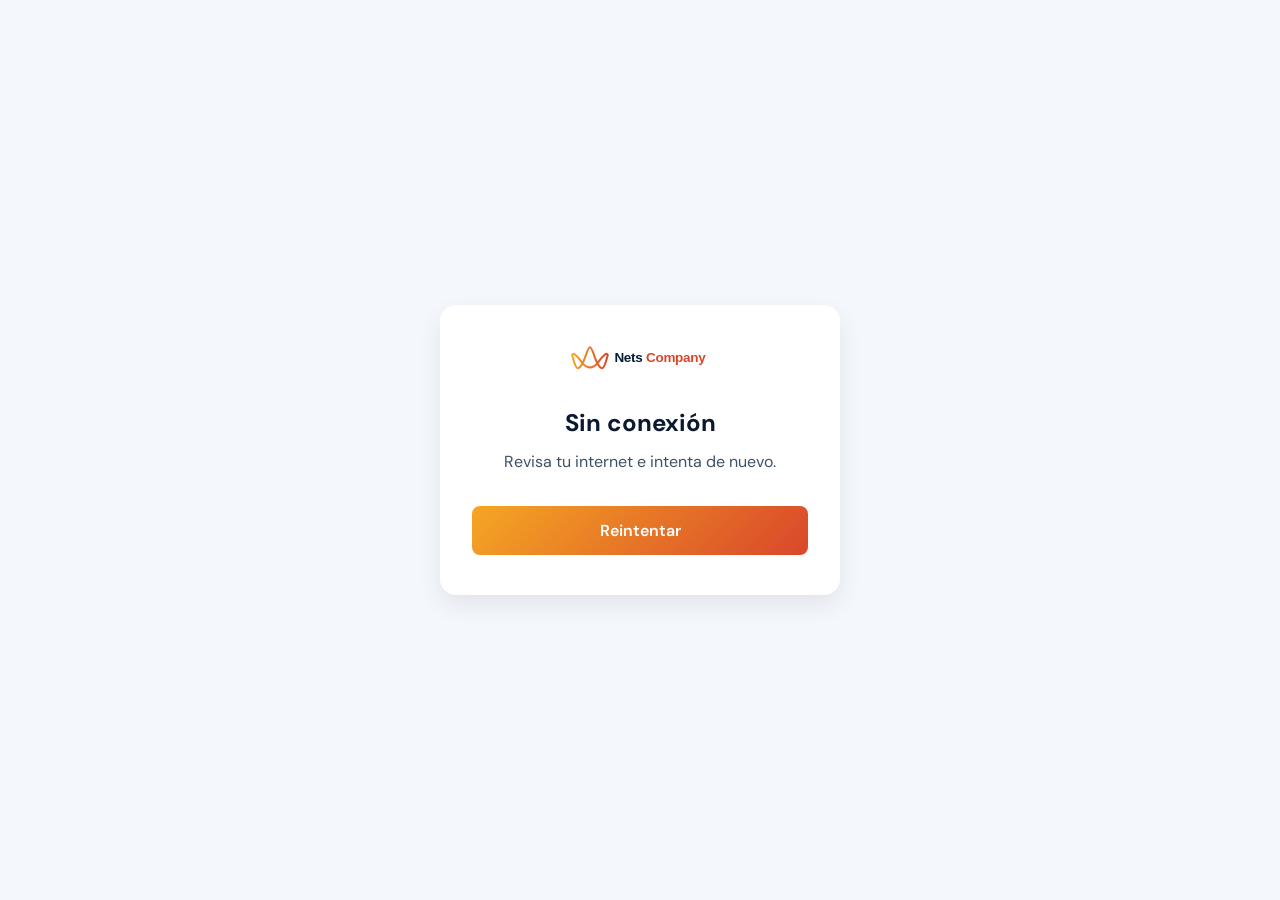
==== offline.html @ 50d25e9c "Mobile-first + PWA + revisión marca Marge (Velora)" ====
<!DOCTYPE html>
<html lang="es">
<head>
  <meta charset="UTF-8">
  <meta name="viewport" content="width=device-width, initial-scale=1.0">
  <meta name="theme-color" content="#0A192F">
  <title>Sin conexión - Nets Company</title>
  <link rel="preconnect" href="https://fonts.googleapis.com">
  <link rel="preconnect" href="https://fonts.gstatic.com" crossorigin>
  <link href="https://fonts.googleapis.com/css2?family=DM+Sans:ital,opsz,wght@0,9..40,400;0,9..40,600;0,9..40,700;1,9..40,400&display=swap" rel="stylesheet">
  <style>
    * {
      box-sizing: border-box;
      margin: 0;
      padding: 0;
    }
    body {
      font-family: 'DM Sans', -apple-system, BlinkMacSystemFont, sans-serif;
      background-color: #F4F7FB;
      min-height: 100vh;
      display: flex;
      align-items: center;
      justify-content: center;
      padding: 1.5rem;
    }
    .card {
      background: #FFFFFF;
      border-radius: 16px;
      padding: 2.5rem 2rem;
      max-width: 400px;
      width: 100%;
      text-align: center;
      box-shadow: 0 10px 25px rgba(10, 25, 47, 0.08);
    }
    .logo {
      max-width: 140px;
      height: auto;
      margin-bottom: 2rem;
    }
    h1 {
      color: #0A192F;
      font-size: 1.5rem;
      font-weight: 700;
      margin-bottom: 0.75rem;
    }
    p {
      color: #3D5166;
      font-size: 1rem;
      line-height: 1.5;
      margin-bottom: 2rem;
    }
    .btn {
      display: inline-block;
      width: 100%;
      padding: 0.875rem 1.5rem;
      font-family: inherit;
      font-size: 1rem;
      font-weight: 600;
      color: #FFFFFF;
      background: linear-gradient(135deg, #F5A623 0%, #D9472B 100%);
      border: none;
      border-radius: 8px;
      cursor: pointer;
      text-decoration: none;
      transition: opacity 0.2s ease, transform 0.1s ease;
    }
    .btn:hover {
      opacity: 0.95;
    }
    .btn:active {
      transform: scale(0.98);
    }
  </style>
</head>
<body>
  <main class="card">
    <img src="logo.svg" alt="Nets Company" class="logo">
    <h1>Sin conexión</h1>
    <p>Revisa tu internet e intenta de nuevo.</p>
    <button type="button" class="btn" onclick="location.reload()">Reintentar</button>
  </main>
</body>
</html>
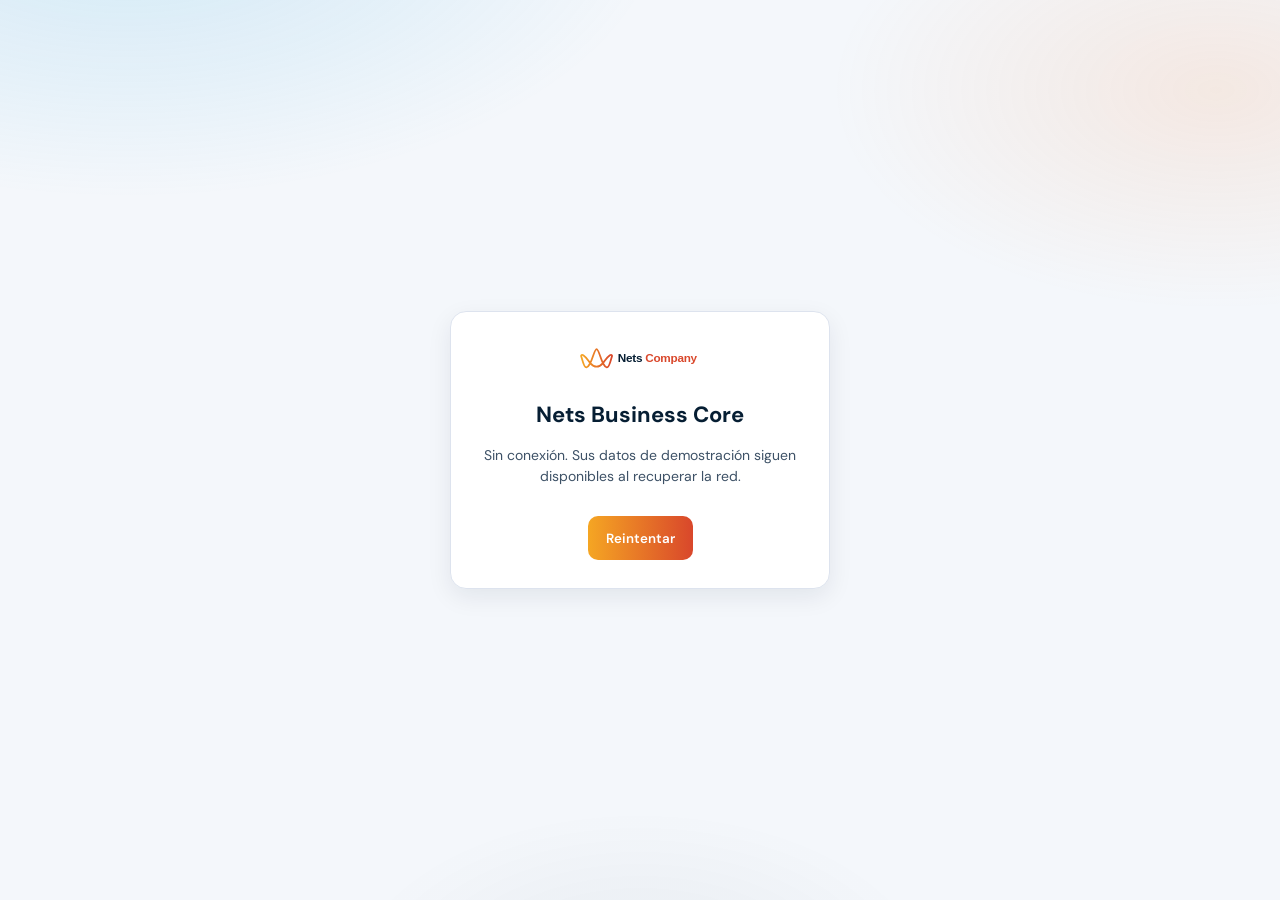
==== commit 27019575: "chore(portal): PWA manifest Nets Business Core, robots.txt, redirects" ====
--- a/offline.html
+++ b/offline.html
@@ -2,82 +2,26 @@
 <html lang="es">
 <head>
   <meta charset="UTF-8">
-  <meta name="viewport" content="width=device-width, initial-scale=1.0">
-  <meta name="theme-color" content="#0A192F">
-  <title>Sin conexión - Nets Company</title>
-  <link rel="preconnect" href="https://fonts.googleapis.com">
-  <link rel="preconnect" href="https://fonts.gstatic.com" crossorigin>
-  <link href="https://fonts.googleapis.com/css2?family=DM+Sans:ital,opsz,wght@0,9..40,400;0,9..40,600;0,9..40,700;1,9..40,400&display=swap" rel="stylesheet">
+  <meta name="viewport" content="width=device-width, initial-scale=1, viewport-fit=cover">
+  <meta name="theme-color" content="#061E33">
+  <meta name="description" content="Nets Business Core sin conexión. Reintente cuando vuelva la red.">
+  <title>Sin conexión - Nets Business Core</title>
+  <link rel="stylesheet" href="/styles.css">
   <style>
-    * {
-      box-sizing: border-box;
-      margin: 0;
-      padding: 0;
-    }
-    body {
-      font-family: 'DM Sans', -apple-system, BlinkMacSystemFont, sans-serif;
-      background-color: #F4F7FB;
-      min-height: 100vh;
-      display: flex;
-      align-items: center;
-      justify-content: center;
-      padding: 1.5rem;
-    }
-    .card {
-      background: #FFFFFF;
-      border-radius: 16px;
-      padding: 2.5rem 2rem;
-      max-width: 400px;
-      width: 100%;
-      text-align: center;
-      box-shadow: 0 10px 25px rgba(10, 25, 47, 0.08);
-    }
-    .logo {
-      max-width: 140px;
-      height: auto;
-      margin-bottom: 2rem;
-    }
-    h1 {
-      color: #0A192F;
-      font-size: 1.5rem;
-      font-weight: 700;
-      margin-bottom: 0.75rem;
-    }
-    p {
-      color: #3D5166;
-      font-size: 1rem;
-      line-height: 1.5;
-      margin-bottom: 2rem;
-    }
-    .btn {
-      display: inline-block;
-      width: 100%;
-      padding: 0.875rem 1.5rem;
-      font-family: inherit;
-      font-size: 1rem;
-      font-weight: 600;
-      color: #FFFFFF;
-      background: linear-gradient(135deg, #F5A623 0%, #D9472B 100%);
-      border: none;
-      border-radius: 8px;
-      cursor: pointer;
-      text-decoration: none;
-      transition: opacity 0.2s ease, transform 0.1s ease;
-    }
-    .btn:hover {
-      opacity: 0.95;
-    }
-    .btn:active {
-      transform: scale(0.98);
-    }
+    body{display:grid;place-items:center;min-height:100vh;margin:0;background:#F4F7FB;font-family:'DM Sans',system-ui,sans-serif;padding:24px;text-align:center}
+    .card{max-width:380px;background:#fff;border:1px solid #DDE3EE;border-radius:16px;padding:28px;box-shadow:0 8px 24px rgba(6,30,51,.08)}
+    img{height:36px;margin-bottom:16px}
+    h1{font-size:22px;color:#061E33;margin:0 0 8px}
+    p{font-size:14px;color:#3D5166;line-height:1.45}
+    button{margin-top:16px;background:linear-gradient(90deg,#F5A623,#D9472B);color:#fff;border:0;border-radius:10px;padding:12px 18px;font-weight:600;min-height:44px;cursor:pointer}
   </style>
 </head>
 <body>
-  <main class="card">
-    <img src="logo.svg" alt="Nets Company" class="logo">
-    <h1>Sin conexión</h1>
-    <p>Revisa tu internet e intenta de nuevo.</p>
-    <button type="button" class="btn" onclick="location.reload()">Reintentar</button>
-  </main>
+  <div class="card">
+    <img src="/logo.svg" alt="Nets Company" width="120" height="36">
+    <h1>Nets Business Core</h1>
+    <p>Sin conexión. Sus datos de demostración siguen disponibles al recuperar la red.</p>
+    <button type="button" onclick="location.reload()">Reintentar</button>
+  </div>
 </body>
-</html>+</html>
--- a/styles.css
+++ b/styles.css
@@ -0,0 +1,474 @@
+@import url('https://fonts.googleapis.com/css2?family=DM+Sans:ital,opsz,wght@0,9..40,400;0,9..40,500;0,9..40,600;0,9..40,700;1,9..40,400&display=swap');
+
+:root {
+  --navy: #061E33;
+  --navy2: #0A2540;
+  --blue: #2DAAE1;
+  --orange: #F58233;
+  --grad: linear-gradient(90deg, #F5A623, #D9472B);
+  --bg: #F4F7FB;
+  --text: #0F1C2A;
+  --muted: #3D5166;
+  --border: #DDE3EE;
+  --r: 10px;
+  --r2: 16px;
+  --shadow: 0 1px 2px rgba(6,30,51,.04), 0 8px 24px rgba(6,30,51,.06);
+  --shadow-hover: 0 8px 28px rgba(6,30,51,.12);
+}
+
+*, *::before, *::after { box-sizing: border-box; }
+html, body { margin: 0; padding: 0; min-height: 100%; }
+body {
+  font-family: 'DM Sans', system-ui, sans-serif;
+  background: var(--bg);
+  color: var(--text);
+  font-size: 15px;
+  line-height: 1.5;
+  -webkit-font-smoothing: antialiased;
+}
+a { color: inherit; text-decoration: none; }
+button, input { font-family: inherit; }
+#app { min-height: 100vh; }
+
+/* Marge: apoyo mínimo 14px en todo */
+.muted, .desc, .helper-text,
+.nets-page-subtitle, .nets-welcome-text, .nets-auth-subtitle, .nets-auth-footer,
+.nets-act-time, .nets-act-title, .nets-kpi-label, .nets-app-compact-desc,
+.nets-user-role, .nets-goal-label, .nets-goal-foot, .nets-banner-text,
+.nets-bottom-nav-label, .nets-modal-desc, .nets-check-row, .chat-preview,
+.kanban-card p, .app-card-desc, .nets-nav-pill, .crm-card-meta, .chat-meta {
+  font-size: 14px !important;
+  color: var(--muted);
+  line-height: 1.45;
+}
+
+/* Fondo orbes */
+body::before {
+  content: '';
+  position: fixed; inset: 0; z-index: -1; pointer-events: none;
+  background:
+    radial-gradient(900px 480px at 10% -10%, rgba(45,170,225,.18), transparent 60%),
+    radial-gradient(700px 400px at 95% 10%, rgba(245,130,51,.12), transparent 55%),
+    radial-gradient(600px 360px at 50% 110%, rgba(6,30,51,.06), transparent 50%);
+}
+
+/* Banner ÚNICO (Marge: no barra Instalar separada) */
+#nets-top-banner, .nets-top-banner {
+  position: sticky; top: 0; z-index: 50;
+  background: var(--navy); color: #cfe8f5;
+  font-size: 12px;
+}
+.nets-banner-inner {
+  display: flex; align-items: center; gap: 10px; flex-wrap: wrap;
+  padding: 8px 16px; max-width: none; width: 100%;
+}
+.nets-banner-tag {
+  background: rgba(45,170,225,.2); color: #2DAAE1;
+  font-size: 10px; font-weight: 700; letter-spacing: .06em;
+  padding: 3px 8px; border-radius: 99px;
+}
+.nets-banner-text { color: #cfe8f5; font-size: 12px; }
+.nets-btn-banner-install {
+  margin-left: auto; display: inline-flex; align-items: center; gap: 6px;
+  background: rgba(45,170,225,.18); color: #fff; border: 1px solid rgba(45,170,225,.45);
+  border-radius: 8px; padding: 4px 10px; font-size: 12px; font-weight: 600; cursor: pointer;
+}
+.nets-btn-banner-install:hover { background: rgba(45,170,225,.32); }
+
+/* Shell layout — full width (Marge: no ~930px) */
+.nets-shell { display: flex; min-height: 100vh; width: 100%; }
+.nets-sidebar {
+  width: 272px; flex-shrink: 0; background: linear-gradient(180deg, var(--navy), var(--navy2));
+  color: #fff; padding: 20px 14px; display: none; flex-direction: column; gap: 8px;
+  position: sticky; top: 0; height: 100vh; overflow: auto;
+}
+.nets-sidebar-brand { display: flex; align-items: center; gap: 10px; padding: 4px 8px 16px; }
+.nets-sidebar-logo { height: 28px; width: auto; }
+.nets-sidebar-edition {
+  font-size: 11px; font-weight: 700; letter-spacing: .08em; text-transform: uppercase;
+  color: #2DAAE1; background: rgba(45,170,225,.15); padding: 3px 8px; border-radius: 6px;
+}
+.nets-sidebar-section-title {
+  font-size: 11px; font-weight: 700; letter-spacing: .08em; text-transform: uppercase;
+  color: rgba(255,255,255,.45); padding: 14px 10px 6px;
+}
+.nets-nav-link {
+  display: flex; align-items: center; gap: 10px; padding: 10px 12px; border-radius: var(--r);
+  color: rgba(255,255,255,.78); font-size: 14px; font-weight: 500; transition: .15s;
+}
+.nets-nav-link:hover { background: rgba(255,255,255,.06); color: #fff; }
+.nets-nav-link.active { background: rgba(45,170,225,.16); color: #2DAAE1; }
+.nets-nav-pill {
+  margin-left: auto; font-size: 11px !important; color: rgba(255,255,255,.55) !important;
+  background: rgba(255,255,255,.08); padding: 2px 7px; border-radius: 99px;
+}
+.nets-sidebar-footer {
+  margin-top: auto; display: flex; align-items: center; gap: 10px;
+  padding: 12px 8px; border-top: 1px solid rgba(255,255,255,.08);
+}
+.nets-user-brief { display: flex; align-items: center; gap: 10px; flex: 1; min-width: 0; }
+.nets-user-avatar {
+  width: 36px; height: 36px; border-radius: 50%; display: grid; place-items: center;
+  background: #2DAAE1; color: #fff; font-size: 12px; font-weight: 700; flex-shrink: 0;
+}
+.nets-user-meta { display: flex; flex-direction: column; min-width: 0; }
+.nets-user-name { font-size: 13px; font-weight: 600; color: #fff; white-space: nowrap; overflow: hidden; text-overflow: ellipsis; }
+.nets-user-role { font-size: 12px !important; color: rgba(255,255,255,.55) !important; }
+.nets-btn-logout-sidebar {
+  background: transparent; border: 0; color: rgba(255,255,255,.7); cursor: pointer; padding: 8px; border-radius: 8px;
+}
+.nets-btn-logout-sidebar:hover { background: rgba(255,255,255,.08); color: #fff; }
+
+.nets-main-wrapper {
+  flex: 1; width: 100%; max-width: none !important; min-width: 0;
+  display: flex; flex-direction: column;
+}
+.nets-page-content {
+  width: 100%; max-width: none !important;
+  padding: 8px 16px 96px;
+}
+@media (min-width: 900px) {
+  .nets-sidebar { display: flex; }
+  .nets-page-content { padding: 12px 28px 40px; }
+  .nets-bottom-nav { display: none !important; }
+}
+
+/* Topbar */
+.nets-topbar {
+  display: flex; align-items: center; justify-content: space-between; gap: 12px;
+  padding: 12px 16px; position: sticky; top: 0; z-index: 30;
+  background: rgba(244,247,251,.85); backdrop-filter: blur(12px);
+  border-bottom: 1px solid var(--border);
+}
+@media (min-width: 900px) { .nets-topbar { padding: 14px 28px; } }
+.nets-topbar-left, .nets-topbar-right { display: flex; align-items: center; gap: 10px; }
+.nets-search-trigger {
+  display: flex; align-items: center; gap: 8px; background: #fff; border: 1px solid var(--border);
+  border-radius: 10px; padding: 8px 12px; cursor: pointer; min-width: 180px; color: var(--muted);
+  box-shadow: var(--shadow);
+}
+.nets-search-placeholder { font-size: 14px; }
+.nets-search-kbd {
+  margin-left: auto; font-size: 11px; background: var(--bg); border: 1px solid var(--border);
+  border-radius: 6px; padding: 2px 6px; color: var(--muted);
+}
+.nets-streak-pill {
+  display: none; align-items: center; gap: 6px; background: #fff; border: 1px solid var(--border);
+  border-radius: 99px; padding: 6px 12px; font-size: 13px; font-weight: 600; color: var(--navy);
+}
+@media (min-width: 900px) { .nets-streak-pill { display: inline-flex; } }
+.nets-btn-icon, .nets-btn-icon-ghost {
+  background: #fff; border: 1px solid var(--border); border-radius: 10px; width:  44px; min-width: 44px; height:  44px; min-height: 44px;
+  display: grid; place-items: center; cursor: pointer; color: var(--muted);
+}
+.nets-btn-icon-ghost { background: transparent; border-color: transparent; }
+.nets-mobile-avatar {
+  width: 36px; height: 36px; border-radius: 50%; background: var(--navy); color: #fff;
+  display: grid; place-items: center; font-size: 12px; font-weight: 700;
+}
+
+.nets-page-header { padding: 8px 0 16px; }
+.nets-page-title { margin: 0; font-size: 26px; font-weight: 700; letter-spacing: -.02em; color: var(--navy); }
+.nets-page-subtitle { margin: 6px 0 0; }
+
+/* Bottom nav — activo #2DAAE1 (Marge) */
+.nets-bottom-nav {
+  position: fixed; left: 0; right: 0; bottom: 0; z-index: 40;
+  display: flex; justify-content: space-around; align-items: center;
+  background: rgba(255,255,255,.94); backdrop-filter: blur(14px);
+  border-top: 1px solid var(--border);
+  padding: 8px 4px calc(8px + env(safe-area-inset-bottom));
+}
+.nets-bottom-nav-link {
+  flex: 1; display: flex; flex-direction: column; align-items: center; gap: 3px;
+  color: var(--muted); padding: 6px 2px; border-radius: 10px; font-weight: 600;
+}
+.nets-bottom-nav-link.active,
+.nets-bottom-nav-link.active svg {
+  color: #2DAAE1 !important;
+  stroke: #2DAAE1 !important;
+}
+.nets-bottom-nav-label { font-size: 11px !important; color: inherit !important; }
+
+/* Cards / KPIs */
+.nets-card, .nets-kpi-card, .nets-welcome-card, .kanban-card, .nets-app-compact-card {
+  background: rgba(255,255,255,.92); border: 1px solid var(--border); border-radius: var(--r2);
+  box-shadow: var(--shadow); transition: transform .2s, box-shadow .2s;
+}
+.nets-card:hover, .nets-kpi-card:hover, .nets-app-compact-card:hover, .kanban-card:hover {
+  transform: translateY(-2px); box-shadow: var(--shadow-hover);
+}
+.nets-home-grid { display: flex; flex-direction: column; gap: 18px; }
+.nets-welcome-card { padding: 22px; display: grid; gap: 18px; }
+@media (min-width: 900px) {
+  .nets-welcome-card { grid-template-columns: 1.4fr 1fr; align-items: center; }
+}
+.nets-badge-streak, .nets-badge-pill {
+  display: inline-flex; align-items: center; gap: 6px; background: #E8F6FC; color: #0A5F82;
+  border-radius: 99px; padding: 4px 10px; font-size: 12px; font-weight: 600; margin-bottom: 8px;
+}
+.nets-welcome-greeting { margin: 0; font-size: 28px; font-weight: 700; color: var(--navy); letter-spacing: -.02em; }
+.nets-welcome-text { margin: 8px 0 0; }
+.nets-goal-box { background: #F8FBFE; border: 1px solid var(--border); border-radius: 12px; padding: 14px; }
+.nets-goal-header, .nets-goal-foot { display: flex; justify-content: space-between; gap: 8px; font-size: 14px; }
+.nets-goal-values { font-size: 13px; color: var(--muted); }
+.nets-progress-track { height: 8px; background: #E4ECF5; border-radius: 99px; margin: 10px 0; overflow: hidden; }
+.nets-progress-fill { height: 100%; background: var(--grad); border-radius: 99px; }
+
+.nets-kpis-grid {
+  display: grid; grid-template-columns: repeat(2, minmax(0, 1fr)); gap: 12px;
+}
+@media (min-width: 1100px) {
+  .nets-kpis-grid { grid-template-columns: repeat(4, minmax(0, 1fr)); }
+}
+.nets-kpi-card { padding: 16px; }
+.nets-kpi-top { display: flex; justify-content: space-between; align-items: center; margin-bottom: 8px; }
+.nets-kpi-val { font-size: 26px; font-weight: 700; color: var(--navy); letter-spacing: -.02em; }
+.nets-kpi-bottom { display: flex; align-items: center; justify-content: space-between; margin-top: 10px; }
+.nets-pill-up {
+  font-size: 12px; font-weight: 600; color: #0F7A4A; background: #E7F8EF;
+  padding: 3px 8px; border-radius: 99px;
+}
+.nets-sparkline { width: 72px; height: 28px; }
+
+.nets-home-split {
+  display: grid; grid-template-columns: 1fr; gap: 16px;
+}
+@media (min-width: 900px) {
+  .nets-home-split { grid-template-columns: 1fr 1fr; }
+}
+.nets-home-column { background: rgba(255,255,255,.92); border: 1px solid var(--border); border-radius: var(--r2); padding: 16px; box-shadow: var(--shadow); }
+.nets-card-title-row { display: flex; justify-content: space-between; align-items: center; margin-bottom: 12px; }
+.nets-card-heading { margin: 0; font-size: 16px; font-weight: 700; color: var(--navy); }
+.nets-link-action { color: #2DAAE1; font-size: 14px; font-weight: 600; }
+.nets-tag-live {
+  font-size: 11px; font-weight: 700; color: #0F7A4A; background: #E7F8EF;
+  padding: 3px 8px; border-radius: 99px;
+}
+.nets-apps-compact-grid { display: flex; flex-direction: column; gap: 8px; }
+.nets-app-compact-card {
+  display: flex; gap: 12px; align-items: center; padding: 12px; text-decoration: none; color: inherit;
+}
+.nets-app-compact-icon {
+  width: 42px; height: 42px; border-radius: 12px; background: #E8F6FC;
+  display: grid; place-items: center; flex-shrink: 0;
+}
+.nets-app-compact-name { display: block; font-weight: 600; font-size: 14px; color: var(--navy); }
+.nets-app-compact-desc { display: block; margin-top: 2px; }
+.nets-activity-feed { display: flex; flex-direction: column; gap: 12px; }
+.nets-activity-item { display: flex; gap: 10px; }
+.nets-act-dot { width: 8px; height: 8px; border-radius: 50%; background: #2DAAE1; margin-top: 7px; flex-shrink: 0; }
+.nets-act-title { margin: 0; color: var(--text); }
+.nets-act-time { display: block; margin-top: 2px; }
+
+/* Kanban — 6 cols desktop sin scroll-x (Marge) */
+.kanban-section { width: 100%; }
+.kanban-board, .nets-kanban {
+  display: flex; gap: 12px; overflow-x: auto; scroll-snap-type: x mandatory;
+  padding-bottom: 8px; width: 100%;
+}
+.kanban-column, .nets-kanban-col {
+  min-width: 260px; flex: 0 0 260px; scroll-snap-align: start;
+  background: rgba(255,255,255,.9); border: 1px solid var(--border);
+  border-radius: var(--r2); padding: 12px; box-shadow: var(--shadow);
+}
+@media (min-width: 1200px) {
+  .kanban-board, .nets-kanban {
+    display: grid !important;
+    grid-template-columns: repeat(6, minmax(0, 1fr)) !important;
+    overflow: visible !important;
+    width: 100%;
+  }
+  .kanban-column, .nets-kanban-col {
+    min-width: 0 !important; width: auto !important; flex: unset;
+  }
+}
+.kanban-column-header { display: flex; align-items: center; justify-content: space-between; margin-bottom: 4px; }
+.kanban-column-title {
+  font-size: 12px; font-weight: 700; letter-spacing: .04em; text-transform: uppercase; color: var(--muted);
+}
+.kanban-badge {
+  font-size: 11px; font-weight: 700; background: #EEF3F9; color: var(--muted);
+  padding: 2px 7px; border-radius: 99px;
+}
+.kanban-cards-stack { display: flex; flex-direction: column; gap: 8px; min-height: 80px; }
+.kanban-card { padding: 12px; cursor: grab; background: #fff; }
+.kanban-card:active { cursor: grabbing; }
+
+/* Auth */
+.nets-auth-container {
+  min-height: 100vh; display: grid; place-items: center; padding: 24px;
+}
+.nets-auth-card {
+  width: min(420px, 100%); background: rgba(255,255,255,.95); border: 1px solid var(--border);
+  border-radius: 20px; padding: 28px; box-shadow: var(--shadow-hover);
+}
+.nets-auth-logo { height: 36px; margin-bottom: 16px; }
+.nets-auth-title { margin: 0; font-size: 22px; color: var(--navy); }
+.nets-auth-subtitle { margin: 8px 0 20px; }
+.nets-form-group { display: flex; flex-direction: column; gap: 6px; margin-bottom: 14px; }
+.nets-form-group label { font-size: 13px; font-weight: 600; color: var(--navy); }
+.nets-input {
+  border: 1px solid var(--border); border-radius: 10px; padding: 11px 12px; font-size: 14px;
+  background: #fff; color: var(--text);
+}
+.nets-input:focus { outline: 2px solid rgba(45,170,225,.35); border-color: #2DAAE1; }
+.nets-auth-options { display: flex; justify-content: space-between; align-items: center; margin-bottom: 16px; font-size: 14px; }
+.nets-checkbox-label { display: flex; align-items: center; gap: 8px; color: var(--muted); font-size: 14px; }
+.nets-link {
+  color: #0A5F82;
+  text-decoration: underline;
+  text-underline-offset: 2px;
+  font-weight: 600;
+  background: none;
+  border: none;
+  padding: 0;
+  cursor: pointer;
+  font-family: inherit;
+  font-size: 14px;
+}
+.nets-link:hover, .nets-link:focus-visible {
+  color: #061E33;
+}
+.nets-btn, .btn-accent {
+  border: 0; border-radius: 10px; padding: 11px 16px; font-weight: 600; cursor: pointer;
+}
+.nets-btn-primary, .btn-accent { background: var(--grad); color: #fff; }
+.nets-btn-block { width: 100%; }
+.nets-auth-footer { margin-top: 18px; text-align: center; }
+
+/* Chat */
+.nets-chat-list-item {
+  display: flex; gap: 10px; align-items: center; width: 100%;
+  background: transparent; border: 0; border-radius: 12px; padding: 10px; cursor: pointer;
+}
+.nets-chat-list-item.active, .nets-chat-list-item:hover { background: #E8F6FC; }
+
+/* CmdK / Modal / Toast / Skeleton */
+.nets-cmd-backdrop, .nets-modal-backdrop, .cmdk-overlay {
+  position: fixed; inset: 0; z-index: 90; background: rgba(6,30,51,.45); backdrop-filter: blur(6px);
+  display: flex; align-items: flex-start; justify-content: center; padding-top: 12vh;
+}
+.nets-cmd-box, .nets-modal-card, .cmdk-panel {
+  width: min(560px, 92vw); background: #fff; border-radius: 16px; overflow: hidden;
+  box-shadow: 0 24px 64px rgba(6,30,51,.35);
+}
+.nets-cmd-search-wrap { display: flex; align-items: center; gap: 10px; padding: 14px 16px; border-bottom: 1px solid var(--border); }
+.nets-cmd-input { flex: 1; border: 0; outline: 0; font-size: 16px; background: transparent; }
+.nets-cmd-results { max-height: 360px; overflow: auto; padding: 8px; }
+.nets-cmd-item {
+  display: flex; align-items: center; gap: 10px; width: 100%; padding: 10px 12px;
+  border: 0; background: transparent; border-radius: 10px; cursor: pointer; text-align: left;
+}
+.nets-cmd-item:hover { background: #F4F7FB; }
+.nets-cmd-item-title { font-weight: 600; font-size: 14px; }
+.nets-cmd-item-badge { margin-left: auto; font-size: 12px; color: var(--muted); }
+.nets-cmd-footer, .nets-cmd-empty { padding: 10px 16px; font-size: 13px; color: var(--muted); }
+.nets-cmd-esc { font-size: 11px; border: 1px solid var(--border); border-radius: 6px; padding: 2px 6px; }
+.nets-modal-header, .nets-modal-footer { padding: 16px 20px; display: flex; justify-content: space-between; align-items: center; }
+.nets-modal-body { padding: 0 20px 16px; }
+.nets-modal-title { margin: 0 0 8px; font-size: 20px; color: var(--navy); }
+.nets-features-checklist { display: flex; flex-direction: column; gap: 10px; margin-top: 14px; }
+.nets-check-row { display: flex; gap: 10px; align-items: flex-start; font-size: 14px; color: var(--muted); }
+.nets-check-dot { flex-shrink: 0; }
+
+.nets-toast-host, .toast-wrap {
+  position: fixed; top: 16px; right: 16px; z-index: 120; display: flex; flex-direction: column; gap: 8px;
+}
+.nets-toast, .toast {
+  display: flex; align-items: center; gap: 10px; background: var(--navy); color: #fff;
+  padding: 12px 16px; border-radius: 12px; box-shadow: var(--shadow-hover); font-size: 14px; min-width: 240px;
+}
+.nets-confetti-canvas { position: fixed; inset: 0; pointer-events: none; z-index: 200; }
+
+.nets-skeleton-view { padding: 16px; }
+.nets-skel-line, .nets-skel-card, .nets-skel-board {
+  background: linear-gradient(90deg, #e8eef6 25%, #f7fafc 50%, #e8eef6 75%);
+  background-size: 200% 100%; animation: shimmer 1.2s infinite; border-radius: 10px;
+}
+.nets-skel-title { height: 28px; width: 42%; margin-bottom: 10px; }
+.nets-skel-subtitle { height: 16px; width: 28%; margin-bottom: 18px; }
+.nets-skel-grid { display: grid; grid-template-columns: repeat(4, 1fr); gap: 12px; margin-bottom: 16px; }
+.nets-skel-card { height: 110px; }
+.nets-skel-board { height: 280px; }
+@media (max-width: 900px) { .nets-skel-grid { grid-template-columns: 1fr 1fr; } }
+
+.fade-up { animation: fadeUp .45s ease both; }
+@keyframes fadeUp { from { opacity: 0; transform: translateY(10px); } to { opacity: 1; transform: none; } }
+@keyframes shimmer { 0% { background-position: 200% 0; } 100% { background-position: -200% 0; } }
+
+/* Dark */
+html.dark, html[data-theme="dark"] { color-scheme: dark; }
+html.dark body, html[data-theme="dark"] body { background: #071825; color: #E8EEF5; }
+html.dark body::before, html[data-theme="dark"] body::before {
+  background:
+    radial-gradient(900px 480px at 10% -10%, rgba(45,170,225,.12), transparent 60%),
+    radial-gradient(700px 400px at 95% 10%, rgba(245,130,51,.08), transparent 55%);
+}
+html.dark .nets-topbar, html[data-theme="dark"] .nets-topbar { background: rgba(7,24,37,.88); border-color: #1e3a55; }
+html.dark .nets-card, html.dark .nets-kpi-card, html.dark .nets-welcome-card,
+html.dark .nets-home-column, html.dark .kanban-column, html.dark .kanban-card,
+html.dark .nets-search-trigger, html.dark .nets-btn-icon, html.dark .nets-auth-card,
+html.dark .nets-cmd-box, html.dark .nets-modal-card,
+html[data-theme="dark"] .nets-card, html[data-theme="dark"] .nets-kpi-card,
+html[data-theme="dark"] .nets-welcome-card, html[data-theme="dark"] .nets-home-column,
+html[data-theme="dark"] .kanban-column, html[data-theme="dark"] .kanban-card {
+  background: #0d2136; border-color: #1e3a55; color: #E8EEF5;
+}
+html.dark .nets-page-title, html.dark .nets-welcome-greeting, html.dark .nets-kpi-val,
+html.dark .nets-card-heading, html.dark .nets-app-compact-name,
+html[data-theme="dark"] .nets-page-title, html[data-theme="dark"] .nets-welcome-greeting {
+  color: #F4F7FB;
+}
+html.dark .nets-bottom-nav, html[data-theme="dark"] .nets-bottom-nav {
+  background: rgba(13,33,54,.94); border-color: #1e3a55;
+}
+html.dark .nets-input, html[data-theme="dark"] .nets-input {
+  background: #0a1a2b; border-color: #1e3a55; color: #E8EEF5;
+}
+html.dark .nets-goal-box, html[data-theme="dark"] .nets-goal-box { background: #0a1a2b; border-color: #1e3a55; }
+
+@media (prefers-reduced-motion: reduce) {
+  *, *::before, *::after { animation-duration: .01ms !important; transition-duration: .01ms !important; }
+}
+
+table td, table th { padding: 10px; border-bottom: 1px solid var(--border); vertical-align: top; }
+.nets-toggle input { width: 18px; height: 18px; accent-color: #2DAAE1; }
+
+.nets-toast-container {
+  position: fixed; top: 16px; right: 16px; z-index: 120;
+  display: flex; flex-direction: column; gap: 8px; pointer-events: none;
+}
+.nets-toast { pointer-events: auto; }
+.nets-toast-hide { opacity: 0; transform: translateY(-6px); transition: .25s; }
+
+.nets-cmd-modal {
+  position: fixed; inset: 0; z-index: 100; display: none;
+}
+.nets-cmd-modal.open { display: block; }
+.nets-cmd-modal .nets-cmd-backdrop {
+  position: absolute; inset: 0; background: rgba(6,30,51,.45); backdrop-filter: blur(6px);
+}
+.nets-cmd-modal .nets-cmd-box {
+  position: relative; margin: 12vh auto 0; width: min(560px, 92vw);
+  background: #fff; border-radius: 16px; overflow: hidden;
+  box-shadow: 0 24px 64px rgba(6,30,51,.35); z-index: 1;
+}
+.nets-cmd-item.active { background: #E8F6FC; }
+.nets-cmd-item-info { display: flex; flex-direction: column; gap: 2px; min-width: 0; }
+.nets-modal-backdrop {
+  position: fixed; inset: 0; z-index: 95; background: rgba(6,30,51,.45); backdrop-filter: blur(6px);
+  display: flex; align-items: flex-start; justify-content: center; padding-top: 10vh;
+}
+
+.nets-bottom-nav-link {
+  min-height: 48px;
+  min-width: 48px;
+  touch-action: manipulation;
+}
+.nets-btn-icon-ghost {
+  width: 44px; height: 44px; min-width: 44px; min-height: 44px;
+}
+.kanban-card:focus-visible {
+  outline: 2px solid #2DAAE1; outline-offset: 2px;
+}
